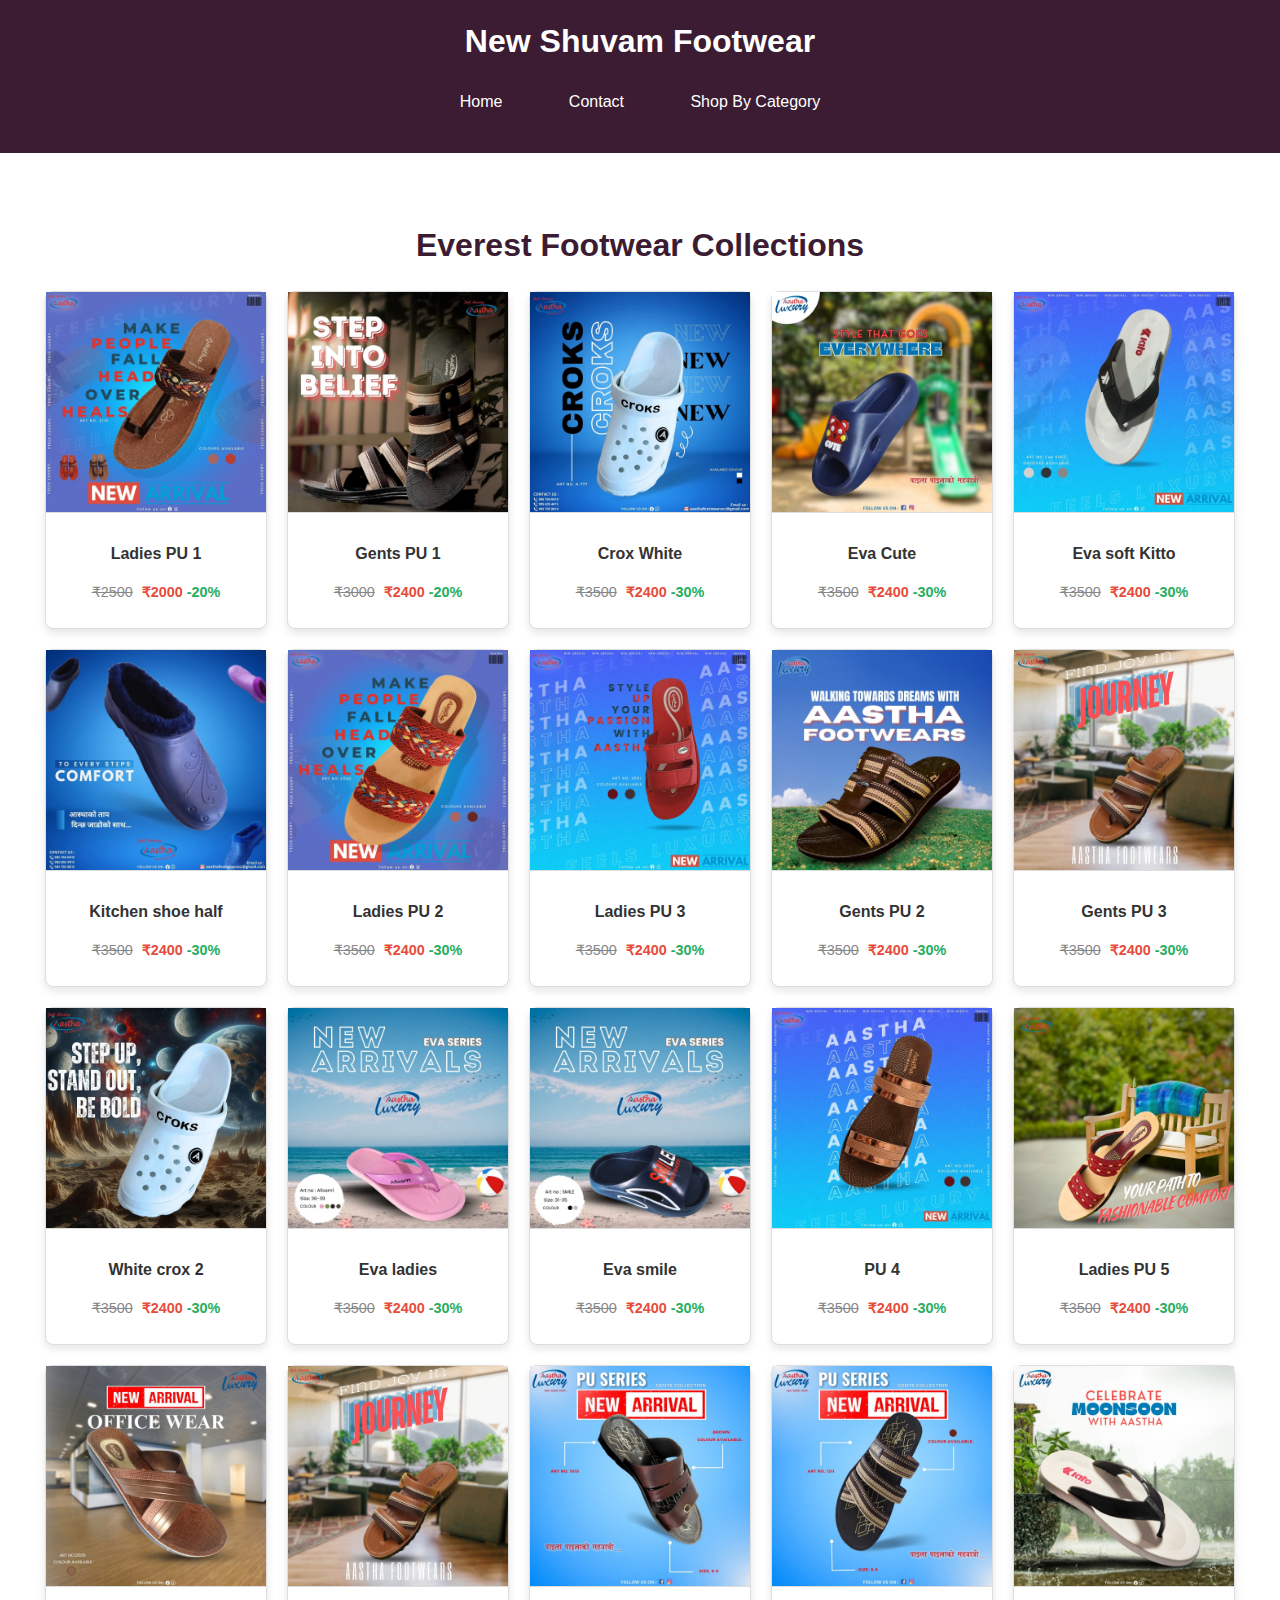
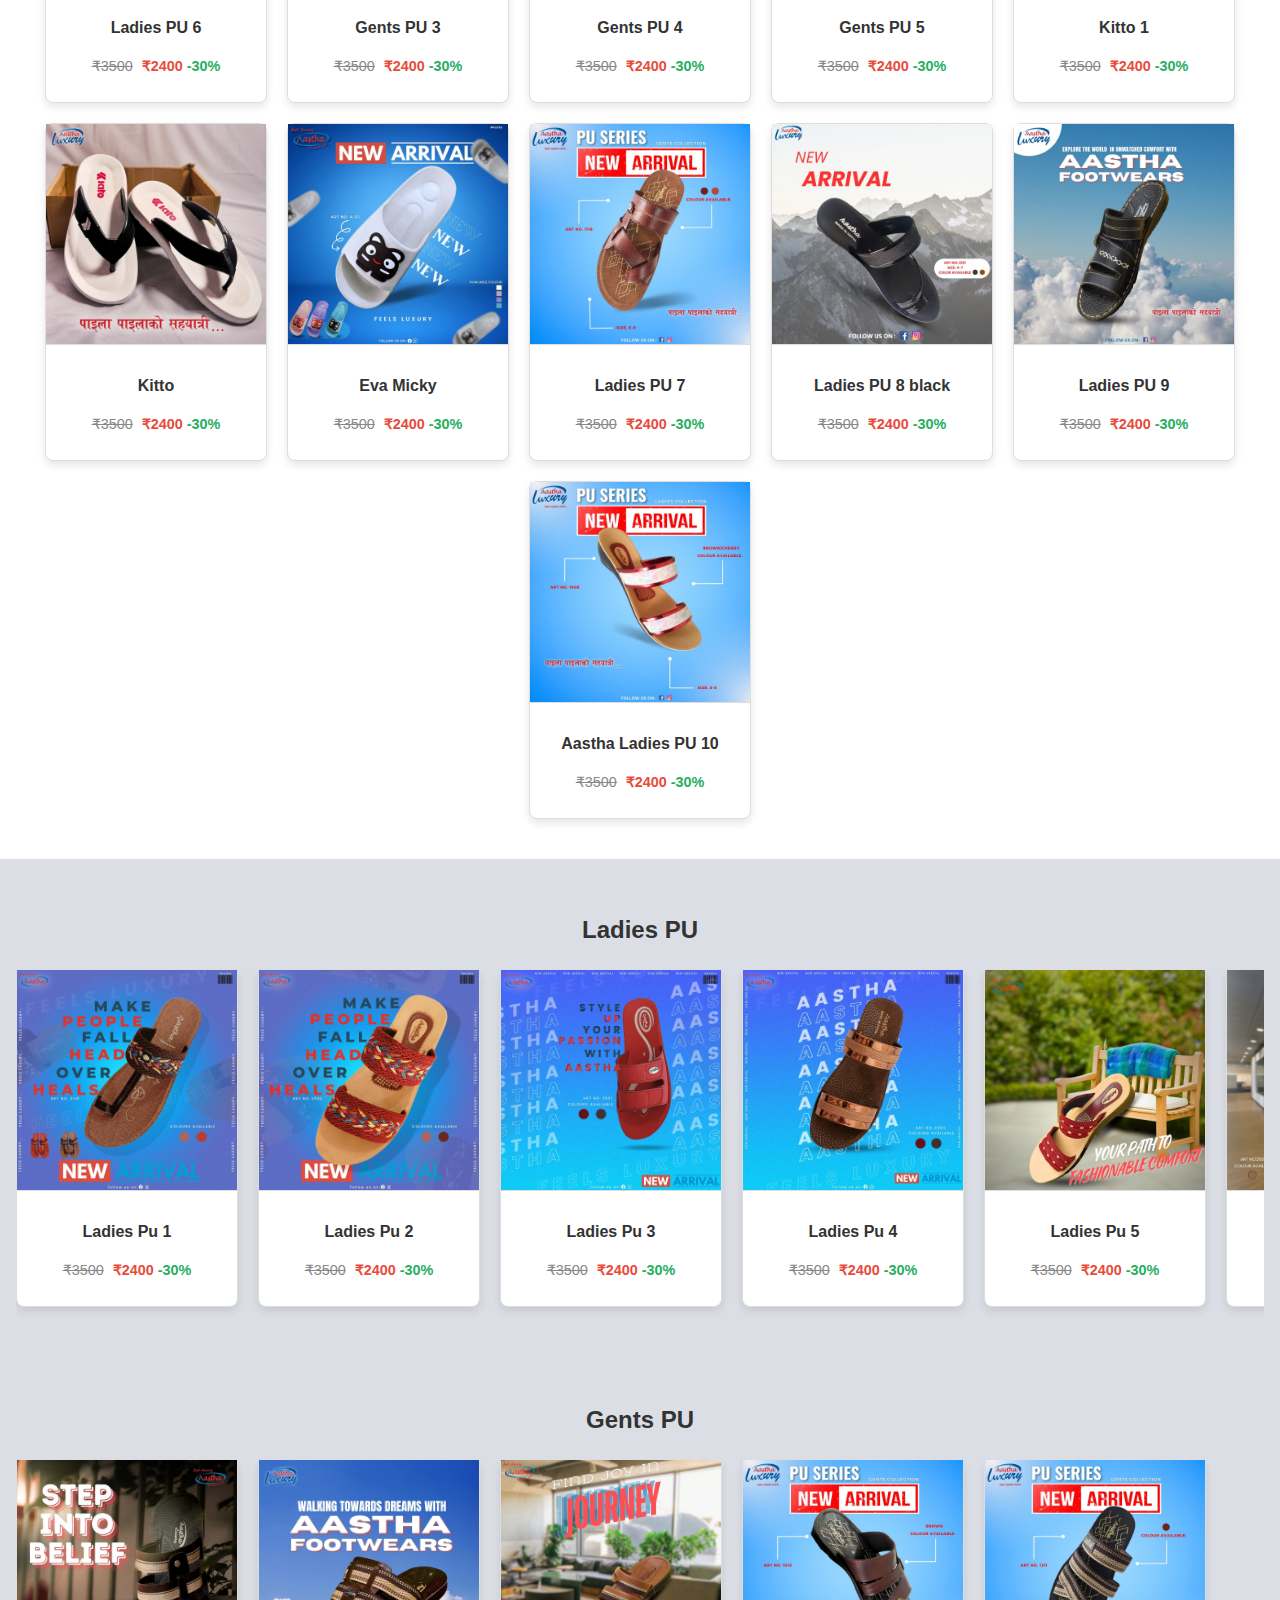
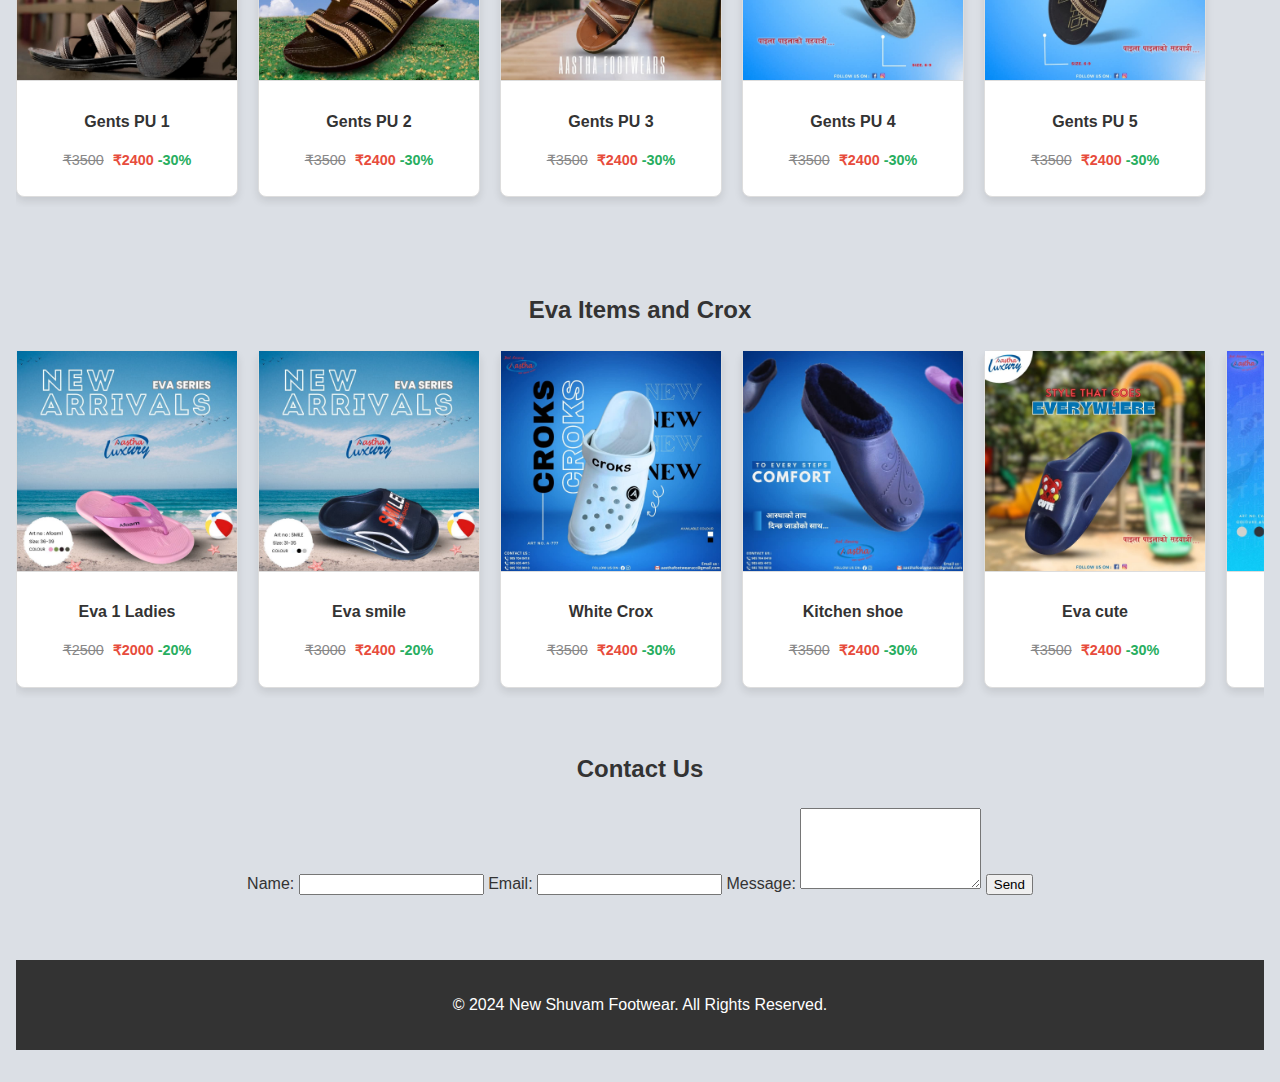
==== aastha.html @ c4bee411 "Add files via upload" ====
<!DOCTYPE html>
<html lang="en" style="background-color: rgb(219, 223, 229)">
<head>
    <meta charset="UTF-8">
    <meta name="viewport" content="width=device-width, initial-scale=1.0">
    <title>Aastha Footwear</title>
    <link rel="stylesheet" href="./brands.css">
    <link rel="stylesheet" href="./styles.css">
</head>
<body>
    <header>
        <div class="logo">
            <h1>New Shuvam Footwear</h1>
        </div>
        <nav>
            <ul>
                <li><a href="./index.html">Home</a></li>
                <li><a href="#contact">Contact</a></li>
                <li>
                    <div class="dropdown">
                        <button>Shop By Category</button>
                        <div class="dropdown-content">
                            <a href="#ladies-pu">Ladies PU</a>
                            <a href="#gents-pu">Gents PU</a>
                            <a href="#eva-items">Eva Items</a>
                        </div>
                    </div>
                </li>
            </ul>
        </nav>
    </header>

    <section id="products" class="product-section">
        <h2>Everest Footwear Collections</h2>
        <div class="flex-container">
            <div class="product-card">
                <img src="./Aastha items/Aastha Pu 1.jpeg" alt="Aastha PU 1">
                <div class="product-details">
                    <p class="product-title">Ladies PU 1</p>
                    <p class="product-price">
                        <span class="original-price">₹2500</span>
                        <span class="discount-price">₹2000</span>
                        <span class="discount-percent">-20%</span>
                    </p>
                </div>
            </div>

            <div class="product-card">
                <img src="./Aastha items/Aastha gents Pu 1.jpeg" alt="Aastha gents Pu 1">
                <div class="product-details">
                    <p class="product-title">Gents PU 1</p>
                    <p class="product-price">
                        <span class="original-price">₹3000</span>
                        <span class="discount-price">₹2400</span>
                        <span class="discount-percent">-20%</span>
                    </p>
                </div>
            </div>

            <div class="product-card">
                <img src="./Aastha items/Aastha Crox.jpeg" alt="White Crox">
                <div class="product-details">
                    <p class="product-title">Crox White</p>
                    <p class="product-price">
                        <span class="original-price">₹3500</span>
                        <span class="discount-price">₹2400</span>
                        <span class="discount-percent">-30%</span>
                    </p>
                </div>
            </div>

            <div class="product-card">
                <img src="./Aastha items/Aastha eva 3 cute.jpeg" alt="Eva cute">
                <div class="product-details">
                    <p class="product-title">Eva Cute</p>
                    <p class="product-price">
                        <span class="original-price">₹3500</span>
                        <span class="discount-price">₹2400</span>
                        <span class="discount-percent">-30%</span>
                    </p>
                </div>
            </div>

            <div class="product-card">
                <img src="./Aastha items/Aastha eva soft.jpeg" alt="Eva soft">
                <div class="product-details">
                    <p class="product-title">Eva soft Kitto</p>
                    <p class="product-price">
                        <span class="original-price">₹3500</span>
                        <span class="discount-price">₹2400</span>
                        <span class="discount-percent">-30%</span>
                    </p>
                </div>
            </div>

            <div class="product-card">
                <img src="./Aastha items/Aastha kitchen shoe.jpeg" alt="Kitchen shoe half">
                <div class="product-details">
                    <p class="product-title">Kitchen shoe half</p>
                    <p class="product-price">
                        <span class="original-price">₹3500</span>
                        <span class="discount-price">₹2400</span>
                        <span class="discount-percent">-30%</span>
                    </p>
                </div>
            </div>

            <div class="product-card">
                <img src="./Aastha items/Aastha Pu 2.jpeg" alt="Ladies PU 2">
                <div class="product-details">
                    <p class="product-title">Ladies PU 2</p>
                    <p class="product-price">
                        <span class="original-price">₹3500</span>
                        <span class="discount-price">₹2400</span>
                        <span class="discount-percent">-30%</span>
                    </p>
                </div>
            </div>

            <div class="product-card">
                <img src="./Aastha items/Aastha Pu 3.jpeg" alt="Ladies PU 3">
                <div class="product-details">
                    <p class="product-title">Ladies PU 3</p>
                    <p class="product-price">
                        <span class="original-price">₹3500</span>
                        <span class="discount-price">₹2400</span>
                        <span class="discount-percent">-30%</span>
                    </p>
                </div>
            </div>

            <div class="product-card">
                <img src="./Aastha items/Aastha gents Pu 2.jpeg" alt="Gents PU 2">
                <div class="product-details">
                    <p class="product-title">Gents PU 2</p>
                    <p class="product-price">
                        <span class="original-price">₹3500</span>
                        <span class="discount-price">₹2400</span>
                        <span class="discount-percent">-30%</span>
                    </p>
                </div>
            </div>

            <div class="product-card">
                <img src="./Aastha items/Aastha gents Pu 3.jpeg" alt="Gents PU 3">
                <div class="product-details">
                    <p class="product-title">Gents PU 3</p>
                    <p class="product-price">
                        <span class="original-price">₹3500</span>
                        <span class="discount-price">₹2400</span>
                        <span class="discount-percent">-30%</span>
                    </p>
                </div>
            </div>

            <div class="product-card">
                <img src="./Aastha items/Aastha crox 2.jpeg" alt="White crox 2">
                <div class="product-details">
                    <p class="product-title">White crox 2</p>
                    <p class="product-price">
                        <span class="original-price">₹3500</span>
                        <span class="discount-price">₹2400</span>
                        <span class="discount-percent">-30%</span>
                    </p>
                </div>
            </div>

            <div class="product-card">
                <img src="./Aastha items/Aastha eva 1.jpeg" alt="Eva ladies ">
                <div class="product-details">
                    <p class="product-title">Eva ladies</p>
                    <p class="product-price">
                        <span class="original-price">₹3500</span>
                        <span class="discount-price">₹2400</span>
                        <span class="discount-percent">-30%</span>
                    </p>
                </div>
            </div>

            <div class="product-card">
                <img src="./Aastha items/Aastha eva 2 smile.jpeg" alt="Eva smile">
                <div class="product-details">
                    <p class="product-title">Eva smile</p>
                    <p class="product-price">
                        <span class="original-price">₹3500</span>
                        <span class="discount-price">₹2400</span>
                        <span class="discount-percent">-30%</span>
                    </p>
                </div>
            </div>

            <div class="product-card">
                <img src="./Aastha items/Aastha Pu 4.jpeg" alt="PU 4">
                <div class="product-details">
                    <p class="product-title">PU 4</p>
                    <p class="product-price">
                        <span class="original-price">₹3500</span>
                        <span class="discount-price">₹2400</span>
                        <span class="discount-percent">-30%</span>
                    </p>
                </div>
            </div>

            <div class="product-card">
                <img src="./Aastha items/Aastha Pu 5.jpeg" alt="Ladies PU 5">
                <div class="product-details">
                    <p class="product-title">Ladies PU 5</p>
                    <p class="product-price">
                        <span class="original-price">₹3500</span>
                        <span class="discount-price">₹2400</span>
                        <span class="discount-percent">-30%</span>
                    </p>
                </div>
            </div>

            <div class="product-card">
                <img src="./Aastha items/Aastha Pu 6.jpeg" alt="Ladies PU 6">
                <div class="product-details">
                    <p class="product-title">Ladies PU 6</p>
                    <p class="product-price">
                        <span class="original-price">₹3500</span>
                        <span class="discount-price">₹2400</span>
                        <span class="discount-percent">-30%</span>
                    </p>
                </div>
            </div>

            <div class="product-card">
                <img src="./Aastha items/Aastha gents Pu 3.jpeg" alt="Gents PU 3">
                <div class="product-details">
                    <p class="product-title">Gents PU 3</p>
                    <p class="product-price">
                        <span class="original-price">₹3500</span>
                        <span class="discount-price">₹2400</span>
                        <span class="discount-percent">-30%</span>
                    </p>
                </div>
            </div>

            <div class="product-card">
                <img src="./Aastha items/Aastha gents Pu 4.jpeg" alt="Gents PU 4">
                <div class="product-details">
                    <p class="product-title">Gents PU 4</p>
                    <p class="product-price">
                        <span class="original-price">₹3500</span>
                        <span class="discount-price">₹2400</span>
                        <span class="discount-percent">-30%</span>
                    </p>
                </div>
            </div>

            <div class="product-card">
                <img src="./Aastha items/Aastha gents Pu 5.jpeg" alt="Gents PU 5">
                <div class="product-details">
                    <p class="product-title">Gents PU 5</p>
                    <p class="product-price">
                        <span class="original-price">₹3500</span>
                        <span class="discount-price">₹2400</span>
                        <span class="discount-percent">-30%</span>
                    </p>
                </div>
            </div>

            <div class="product-card">
                <img src="./Aastha items/Aastha kitto 1.jpeg" alt="Kitto 1">
                <div class="product-details">
                    <p class="product-title">Kitto 1</p>
                    <p class="product-price">
                        <span class="original-price">₹3500</span>
                        <span class="discount-price">₹2400</span>
                        <span class="discount-percent">-30%</span>
                    </p>
                </div>
            </div>

            <div class="product-card">
                <img src="./Aastha items/Aastha kitto.jpeg" alt="Kitto">
                <div class="product-details">
                    <p class="product-title">Kitto</p>
                    <p class="product-price">
                        <span class="original-price">₹3500</span>
                        <span class="discount-price">₹2400</span>
                        <span class="discount-percent">-30%</span>
                    </p>
                </div>
            </div>

            <div class="product-card">
                <img src="./Aastha items/Aastha micky.jpeg" alt="Eva micky">
                <div class="product-details">
                    <p class="product-title">Eva Micky</p>
                    <p class="product-price">
                        <span class="original-price">₹3500</span>
                        <span class="discount-price">₹2400</span>
                        <span class="discount-percent">-30%</span>
                    </p>
                </div>
            </div>

            <div class="product-card">
                <img src="./Aastha items/Aastha Pu 7.jpeg" alt="Ladies PU 7">
                <div class="product-details">
                    <p class="product-title">Ladies PU 7</p>
                    <p class="product-price">
                        <span class="original-price">₹3500</span>
                        <span class="discount-price">₹2400</span>
                        <span class="discount-percent">-30%</span>
                    </p>
                </div>
            </div>

            <div class="product-card">
                <img src="./Aastha items/Aastha Pu 8.jpeg" alt="Ladies PU 8 black">
                <div class="product-details">
                    <p class="product-title">Ladies PU 8 black</p>
                    <p class="product-price">
                        <span class="original-price">₹3500</span>
                        <span class="discount-price">₹2400</span>
                        <span class="discount-percent">-30%</span>
                    </p>
                </div>
            </div>

            <div class="product-card">
                <img src="./Aastha items/Aastha Pu 9.jpeg" alt="Gents PU 9">
                <div class="product-details">
                    <p class="product-title">Ladies PU 9</p>
                    <p class="product-price">
                        <span class="original-price">₹3500</span>
                        <span class="discount-price">₹2400</span>
                        <span class="discount-percent">-30%</span>
                    </p>
                </div>
            </div>

            <div class="product-card">
                <img src="./Aastha items/Aastha Pu 10.jpeg" alt="Ladies PU 10">
                <div class="product-details">
                    <p class="product-title">Aastha Ladies PU 10</p>
                    <p class="product-price">
                        <span class="original-price">₹3500</span>
                        <span class="discount-price">₹2400</span>
                        <span class="discount-percent">-30%</span>
                    </p>
                </div>
            </div>

        </div>
    </section>

    <section id="ladies-pu">
        <h2>Ladies PU</h2>
        <div class="flex-container1">
            <!-- Sports shoes product cards -->
            <div class="product-card">
                <img src="./Aastha items/Aastha Pu 1.jpeg" alt="Aastha Ladies PU 1">
                <div class="product-details">
                    <p class="product-title">Ladies Pu 1</p>
                    <p class="product-price">
                        <span class="original-price">₹3500</span>
                        <span class="discount-price">₹2400</span>
                        <span class="discount-percent">-30%</span>
                    </p>
                </div>
            </div>

            <div class="product-card">
                <img src="./Aastha items/Aastha Pu 2.jpeg" alt="Aastha Ladies PU 2">
                <div class="product-details">
                    <p class="product-title">Ladies Pu 2</p>
                    <p class="product-price">
                        <span class="original-price">₹3500</span>
                        <span class="discount-price">₹2400</span>
                        <span class="discount-percent">-30%</span>
                    </p>
                </div>
            </div>

            <div class="product-card">
                <img src="./Aastha items/Aastha Pu 3.jpeg" alt="Aastha Ladies PU 3">
                <div class="product-details">
                    <p class="product-title">Ladies Pu 3</p>
                    <p class="product-price">
                        <span class="original-price">₹3500</span>
                        <span class="discount-price">₹2400</span>
                        <span class="discount-percent">-30%</span>
                    </p>
                </div>
            </div>

            <div class="product-card">
                <img src="./Aastha items/Aastha Pu 4.jpeg" alt="Aastha Ladies PU 4">
                <div class="product-details">
                    <p class="product-title">Ladies Pu 4</p>
                    <p class="product-price">
                        <span class="original-price">₹3500</span>
                        <span class="discount-price">₹2400</span>
                        <span class="discount-percent">-30%</span>
                    </p>
                </div>
            </div>

            <div class="product-card">
                <img src="./Aastha items/Aastha Pu 5.jpeg" alt="Aastha Ladies PU 5">
                <div class="product-details">
                    <p class="product-title">Ladies Pu 5</p>
                    <p class="product-price">
                        <span class="original-price">₹3500</span>
                        <span class="discount-price">₹2400</span>
                        <span class="discount-percent">-30%</span>
                    </p>
                </div>
            </div>

            <div class="product-card">
                <img src="./Aastha items/Aastha Pu 6.jpeg" alt="Aastha Ladies PU 6">
                <div class="product-details">
                    <p class="product-title">Ladies Pu 6</p>
                    <p class="product-price">
                        <span class="original-price">₹3500</span>
                        <span class="discount-price">₹2400</span>
                        <span class="discount-percent">-30%</span>
                    </p>
                </div>
            </div>

            <div class="product-card">
                <img src="./Aastha items/Aastha Pu 7.jpeg" alt="Aastha Ladies PU 7">
                <div class="product-details">
                    <p class="product-title">Ladies Pu 7</p>
                    <p class="product-price">
                        <span class="original-price">₹3500</span>
                        <span class="discount-price">₹2400</span>
                        <span class="discount-percent">-30%</span>
                    </p>
                </div>
            </div>

            <div class="product-card">
                <img src="./Aastha items/Aastha Pu 8.jpeg" alt="Aastha Ladies PU 8">
                <div class="product-details">
                    <p class="product-title">Ladies Pu 8 black</p>
                    <p class="product-price">
                        <span class="original-price">₹3500</span>
                        <span class="discount-price">₹2400</span>
                        <span class="discount-percent">-30%</span>
                    </p>
                </div>
            </div>

            <div class="product-card">
                <img src="./Aastha items/Aastha Pu 9.jpeg" alt="Aastha Ladies PU 9">
                <div class="product-details">
                    <p class="product-title">Ladies Pu 9</p>
                    <p class="product-price">
                        <span class="original-price">₹3500</span>
                        <span class="discount-price">₹2400</span>
                        <span class="discount-percent">-30%</span>
                    </p>
                </div>
            </div>

            <div class="product-card">
                <img src="./Aastha items/Aastha Pu 10.jpeg" alt="Aastha Ladies PU 10">
                <div class="product-details">
                    <p class="product-title">Ladies Pu 10</p>
                    <p class="product-price">
                        <span class="original-price">₹3500</span>
                        <span class="discount-price">₹2400</span>
                        <span class="discount-percent">-30%</span>
                    </p>
                </div>
            </div>
        </div>
    </section>

    <section id="gents-pu">
        <h2>Gents PU</h2>
        <div class="flex-container1">
            <!-- Gents PU product cards -->
            <div class="product-card">
                <img src="./Aastha items/Aastha gents Pu 1.jpeg" alt="Gents PU 1">
                <div class="product-details">
                    <p class="product-title">Gents PU 1</p>
                    <p class="product-price">
                        <span class="original-price">₹3500</span>
                        <span class="discount-price">₹2400</span>
                        <span class="discount-percent">-30%</span>
                    </p>
                </div>
            </div>

            <div class="product-card">
                <img src="./Aastha items/Aastha gents Pu 2.jpeg" alt="Gents PU 2">
                <div class="product-details">
                    <p class="product-title">Gents PU 2</p>
                    <p class="product-price">
                        <span class="original-price">₹3500</span>
                        <span class="discount-price">₹2400</span>
                        <span class="discount-percent">-30%</span>
                    </p>
                </div>
            </div>

            <div class="product-card">
                <img src="./Aastha items/Aastha gents Pu 3.jpeg" alt="Gents PU 3">
                <div class="product-details">
                    <p class="product-title">Gents PU 3</p>
                    <p class="product-price">
                        <span class="original-price">₹3500</span>
                        <span class="discount-price">₹2400</span>
                        <span class="discount-percent">-30%</span>
                    </p>
                </div>
            </div>

            <div class="product-card">
                <img src="./Aastha items/Aastha gents Pu 4.jpeg" alt="Gents PU 4">
                <div class="product-details">
                    <p class="product-title">Gents PU 4</p>
                    <p class="product-price">
                        <span class="original-price">₹3500</span>
                        <span class="discount-price">₹2400</span>
                        <span class="discount-percent">-30%</span>
                    </p>
                </div>
            </div>

            <div class="product-card">
                <img src="./Aastha items/Aastha gents Pu 5.jpeg" alt="Gents PU 5">
                <div class="product-details">
                    <p class="product-title">Gents PU 5</p>
                    <p class="product-price">
                        <span class="original-price">₹3500</span>
                        <span class="discount-price">₹2400</span>
                        <span class="discount-percent">-30%</span>
                    </p>
                </div>
            </div>
        </div>
    </section>

    <section id="eva-items">
        <h2>Eva Items and Crox</h2>
        <div class="flex-container1">
            <div class="product-card">
                <img src="./Aastha items/Aastha eva 1.jpeg" alt="Eva 1 ladies">
                <div class="product-details">
                    <p class="product-title">Eva 1 Ladies</p>
                    <p class="product-price">
                        <span class="original-price">₹2500</span>
                        <span class="discount-price">₹2000</span>
                        <span class="discount-percent">-20%</span>
                    </p>
                </div>
            </div>

            <div class="product-card">
                <img src="./Aastha items/Aastha eva 2 smile.jpeg" alt="Eva 2 smile">
                <div class="product-details">
                    <p class="product-title">Eva smile</p>
                    <p class="product-price">
                        <span class="original-price">₹3000</span>
                        <span class="discount-price">₹2400</span>
                        <span class="discount-percent">-20%</span>
                    </p>
                </div>
            </div>

            <div class="product-card">
                <img src="./Aastha items/Aastha Crox.jpeg" alt="White Crox">
                <div class="product-details">
                    <p class="product-title">White Crox</p>
                    <p class="product-price">
                        <span class="original-price">₹3500</span>
                        <span class="discount-price">₹2400</span>
                        <span class="discount-percent">-30%</span>
                    </p>
                </div>
            </div>

            <div class="product-card">
                <img src="./Aastha items/Aastha kitchen shoe.jpeg" alt="Kitchen shoe">
                <div class="product-details">
                    <p class="product-title">Kitchen shoe</p>
                    <p class="product-price">
                        <span class="original-price">₹3500</span>
                        <span class="discount-price">₹2400</span>
                        <span class="discount-percent">-30%</span>
                    </p>
                </div>
            </div>

            <div class="product-card">
                <img src="./Aastha items/Aastha eva 3 cute.jpeg" alt="Eva Cute">
                <div class="product-details">
                    <p class="product-title">Eva cute</p>
                    <p class="product-price">
                        <span class="original-price">₹3500</span>
                        <span class="discount-price">₹2400</span>
                        <span class="discount-percent">-30%</span>
                    </p>
                </div>
            </div>

            <div class="product-card">
                <img src="./Aastha items/Aastha eva soft.jpeg" alt="Eva soft">
                <div class="product-details">
                    <p class="product-title">Eva soft</p>
                    <p class="product-price">
                        <span class="original-price">₹3500</span>
                        <span class="discount-price">₹2400</span>
                        <span class="discount-percent">-30%</span>
                    </p>
                </div>
            </div>

            <div class="product-card">
                <img src="./Aastha items/Aastha micky.jpeg" alt="Eva micky">
                <div class="product-details">
                    <p class="product-title">Eva micky</p>
                    <p class="product-price">
                        <span class="original-price">₹3500</span>
                        <span class="discount-price">₹2400</span>
                        <span class="discount-percent">-30%</span>
                    </p>
                </div>
            </div>

            <div class="product-card">
                <img src="./Aastha items/Aastha crox 2.jpeg" alt="Crox 2">
                <div class="product-details">
                    <p class="product-title">Eva Crox white</p>
                    <p class="product-price">
                        <span class="original-price">₹3500</span>
                        <span class="discount-price">₹2400</span>
                        <span class="discount-percent">-30%</span>
                    </p>
                </div>
            </div>

            <div class="product-card">
                <img src="./Aastha items/Aastha kitto.jpeg" alt="Kitto">
                <div class="product-details">
                    <p class="product-title">Kitto</p>
                    <p class="product-price">
                        <span class="original-price">₹3500</span>
                        <span class="discount-price">₹2400</span>
                        <span class="discount-percent">-30%</span>
                    </p>
                </div>
            </div>
        </div>    

    <section id="contact">
        <h2>Contact Us</h2>
        <form>
            <label for="name">Name:</label>
            <input type="text" id="name" name="name" required>

            <label for="email">Email:</label>
            <input type="email" id="email" name="email" required>

            <label for="message">Message:</label>
            <textarea id="message" name="message" rows="5" required></textarea>

            <button type="submit">Send</button>
        </form>
    </section>

    <footer>
        <p>&copy; 2024 New Shuvam Footwear. All Rights Reserved.</p>
    </footer>

    <script>
        // Smooth scrolling for category links
        document.querySelectorAll('.dropdown-content a').forEach(link => {
            link.addEventListener('click', function(event) {
                event.preventDefault();
                const targetId = this.getAttribute('href').slice(1);
                const targetSection = document.getElementById(targetId);
                targetSection.scrollIntoView({ behavior: 'smooth' });
            });
        });
    </script>
</body>
</html>
---- brands.css ----
body {
    font-family: Arial, sans-serif;
    margin: 0;
    padding: 0;
    background-color: rgb(219, 223, 229);
    color: #333;
}

/* Products Section Styles */
.product-section {
    padding: 40px 20px;
    background: #fff;
    text-align: center;
}

.product-section h2 {
    font-size: 2rem;
    margin-bottom: 20px;
    color: #3B1C32;
}

.flex-container {
    display: flex;
    flex-wrap: wrap;
    justify-content: center;
    gap: 20px;
}

.flex-container1 {
    display: flex;
    flex-wrap: nowrap;  /* Keep items in a single row */
    justify-content: flex-start;  /* Align items to the left */
    gap: 20px;
    overflow-x: auto;  /* Allow horizontal scrolling */
    padding-bottom: 10px;  /* Optional: Add space at the bottom for scroll */
}

.product-card {
    width: 220px;  /* Ensure product cards have a fixed width */
    flex-shrink: 0;  /* Prevent shrinking of product cards */
    border: 1px solid #ddd;
    border-radius: 8px;
    background: #fff;
    text-align: center;
    box-shadow: 0 4px 8px rgba(0, 0, 0, 0.1);
    transition: transform 0.2s, box-shadow 0.2s;
}

.product-card:hover {
    transform: scale(1.05);
    box-shadow: 0 6px 12px rgba(0, 0, 0, 0.2);
}

.product-card img {
    width: 100%;
    height: auto;
    border-bottom: 1px solid #ddd;
}

.product-details {
    padding: 10px;
}

.product-title {
    font-size: 1rem;
    font-weight: bold;
    color: #333;
    margin: 10px 0;
}

.product-price {
    font-size: 0.9rem;
    color: #555;
}

.original-price {
    text-decoration: line-through;
    color: #888;
    margin-right: 5px;
}

.discount-price {
    color: #E74C3C;
    font-weight: bold;
}

.discount-percent {
    color: #27AE60;
    font-weight: bold;
}

.dropdown {
    position: relative;
    display: inline-block;
}

/* Dropdown menu styling */
.dropdown-content {
    display: none;
    position: absolute;
    background-color: white;
    min-width: 160px;
    box-shadow: 0 8px 16px rgba(0, 0, 0, 0.2);
    z-index: 1;
    border-radius: 5px;
}

/* Dropdown menu items */
.dropdown-content a {
    color: black;
    padding: 10px 16px;
    text-decoration: none;
    display: block;
}

/* Hover effects for dropdown items */
.dropdown-content a:hover {
    background-color: lightgrey;
}

/* Show dropdown on hover */
.dropdown:hover .dropdown-content {
    display: block;
}

/* Styling for the dropdown button */
.dropdown button {
    background-color: #3B1C32;
    color: white;
    padding: 10px 16px;
    font-size: 16px;
    border: none;
    cursor: pointer;
    border-radius: 5px;
}

.dropdown button:hover {
    background-color: #563D52;
}
---- styles.css ----
/* General Styles */
body {
    font-family: Arial, sans-serif;
    margin: 0;
    padding: 0;
    line-height: 1.6;
}

header {
    background: #3B1C32;
    color: #fff;
    padding: 1rem 0;
    text-align: center;
}

header .logo h1 {
    margin: 0;
}

nav ul {
    list-style: none;
    padding: 0;
}

nav ul li {
    display: inline;
    margin: 0 15px;
}

nav ul li a {
    color: #fff;
    text-decoration: none;
    padding: 0.5rem 1rem;
    transition: background-color 0.3s, color 0.3s;
}

nav ul li a:hover {
    background-color: #fff;
    color: #3B1C32;
    border-radius: 5px;
}

.hero {
    text-align: center;
    padding: 2rem 1rem;
    background: #f4f4f4;
}

section {
    padding: 2rem 1rem;
    text-align: center;
}

.product-grid {
    display: grid;
    grid-template-columns: repeat(auto-fit, minmax(200px, 1fr));
    gap: 1rem;
}

.product {
    border: 1px solid #ddd;
    padding: 1rem;
    background-color: #FFF9E6; /* Updated to a soft cream color */
    border-radius: 10px;
    box-shadow: 0 4px 6px rgba(0, 0, 0, 0.1);
    transition: transform 0.3s, box-shadow 0.3s;
    text-align: center;
}

.product:hover {
    transform: scale(1.05);
    box-shadow: 0 8px 12px rgba(0, 0, 0, 0.2);
}


.product img {
    width: 120px;
    height: 120px;
    margin-bottom: 1rem;
}

.product h3 {
    margin: 0;
    font-size: 1.2rem;
    color: #3B1C32;
}

footer {
    background: #333;
    color: #fff;
    text-align: center;
    padding: 1rem 0;
    margin-top: 2rem;
}

@media (min-width: 319px) and (max-width: 480px) {
    .logo > img {
        width: 100px;
        height: 100px;
    }
}

@media (min-width: 481px) {
    .logo > img {
        position: absolute;
        top: 4px;
        left: 10px;
        height: 130px;
    }
}

img {
    width: 150px;
    height: 150px;
}
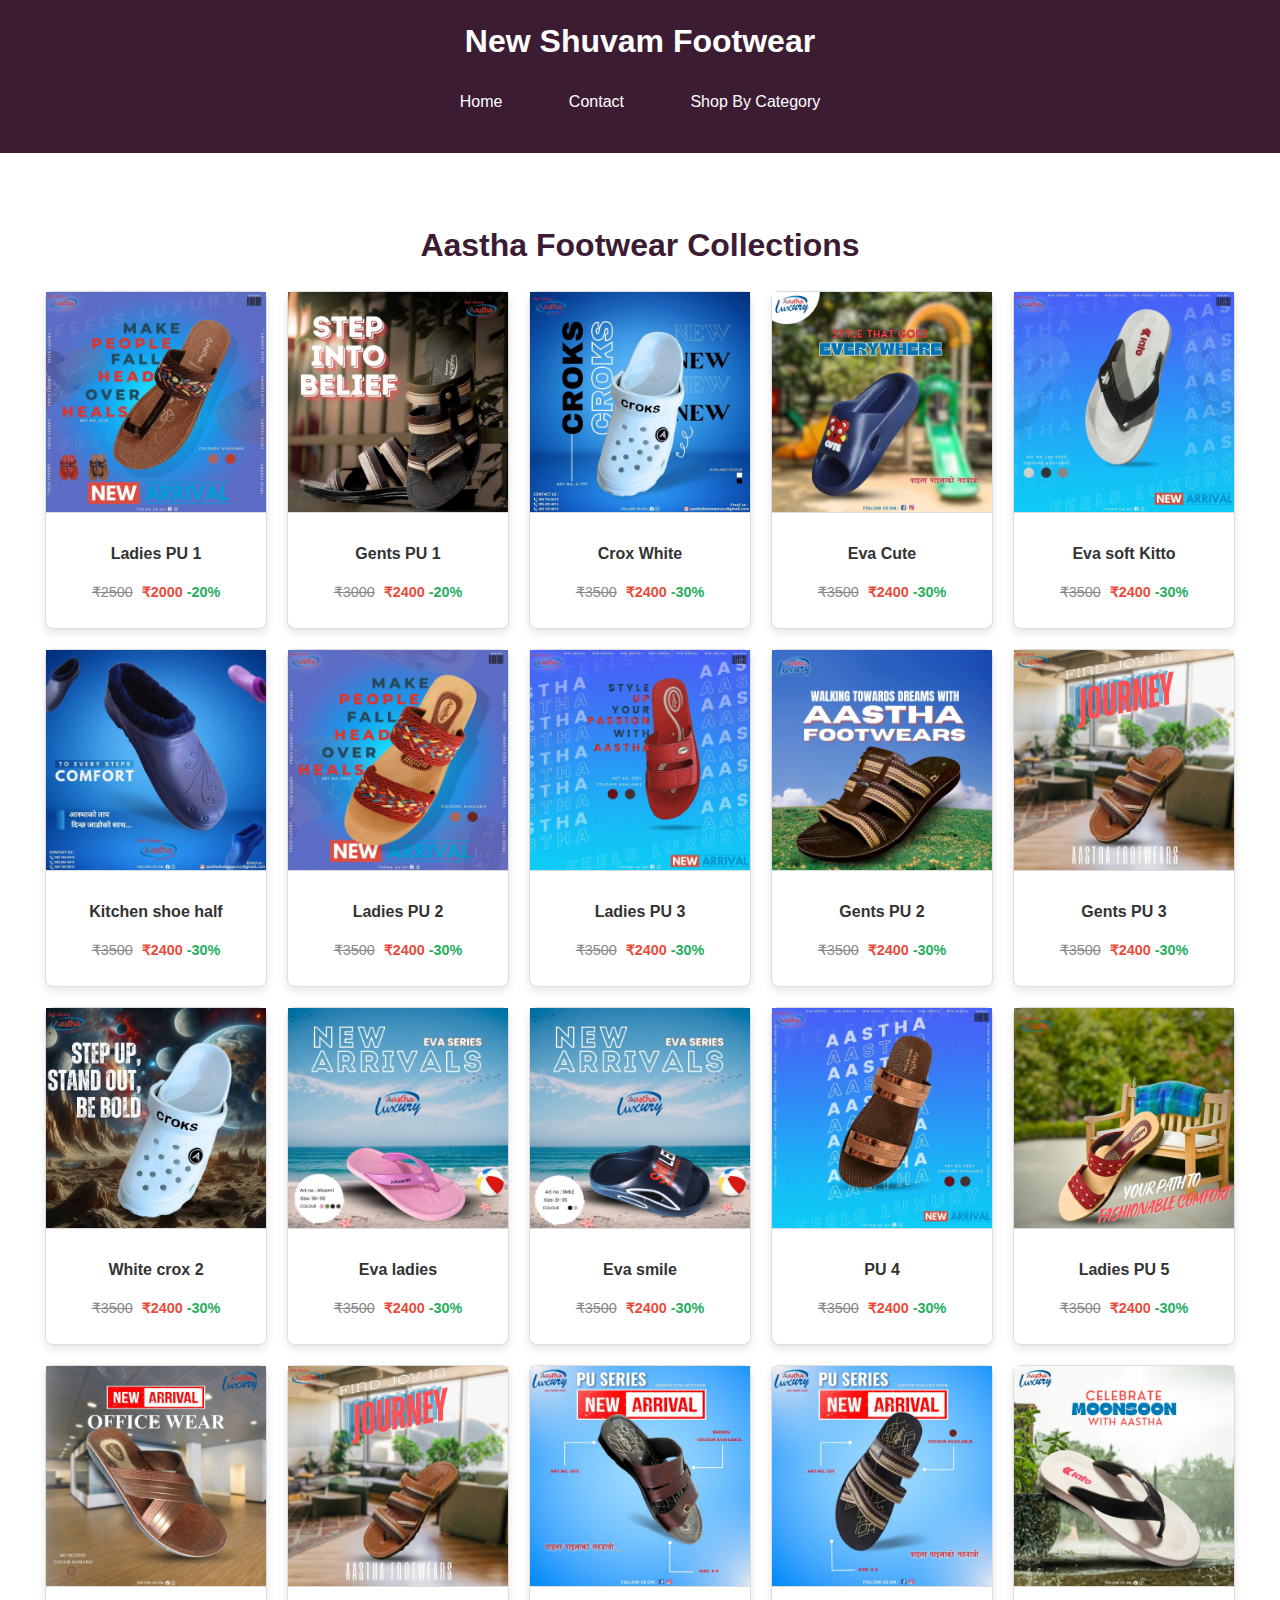
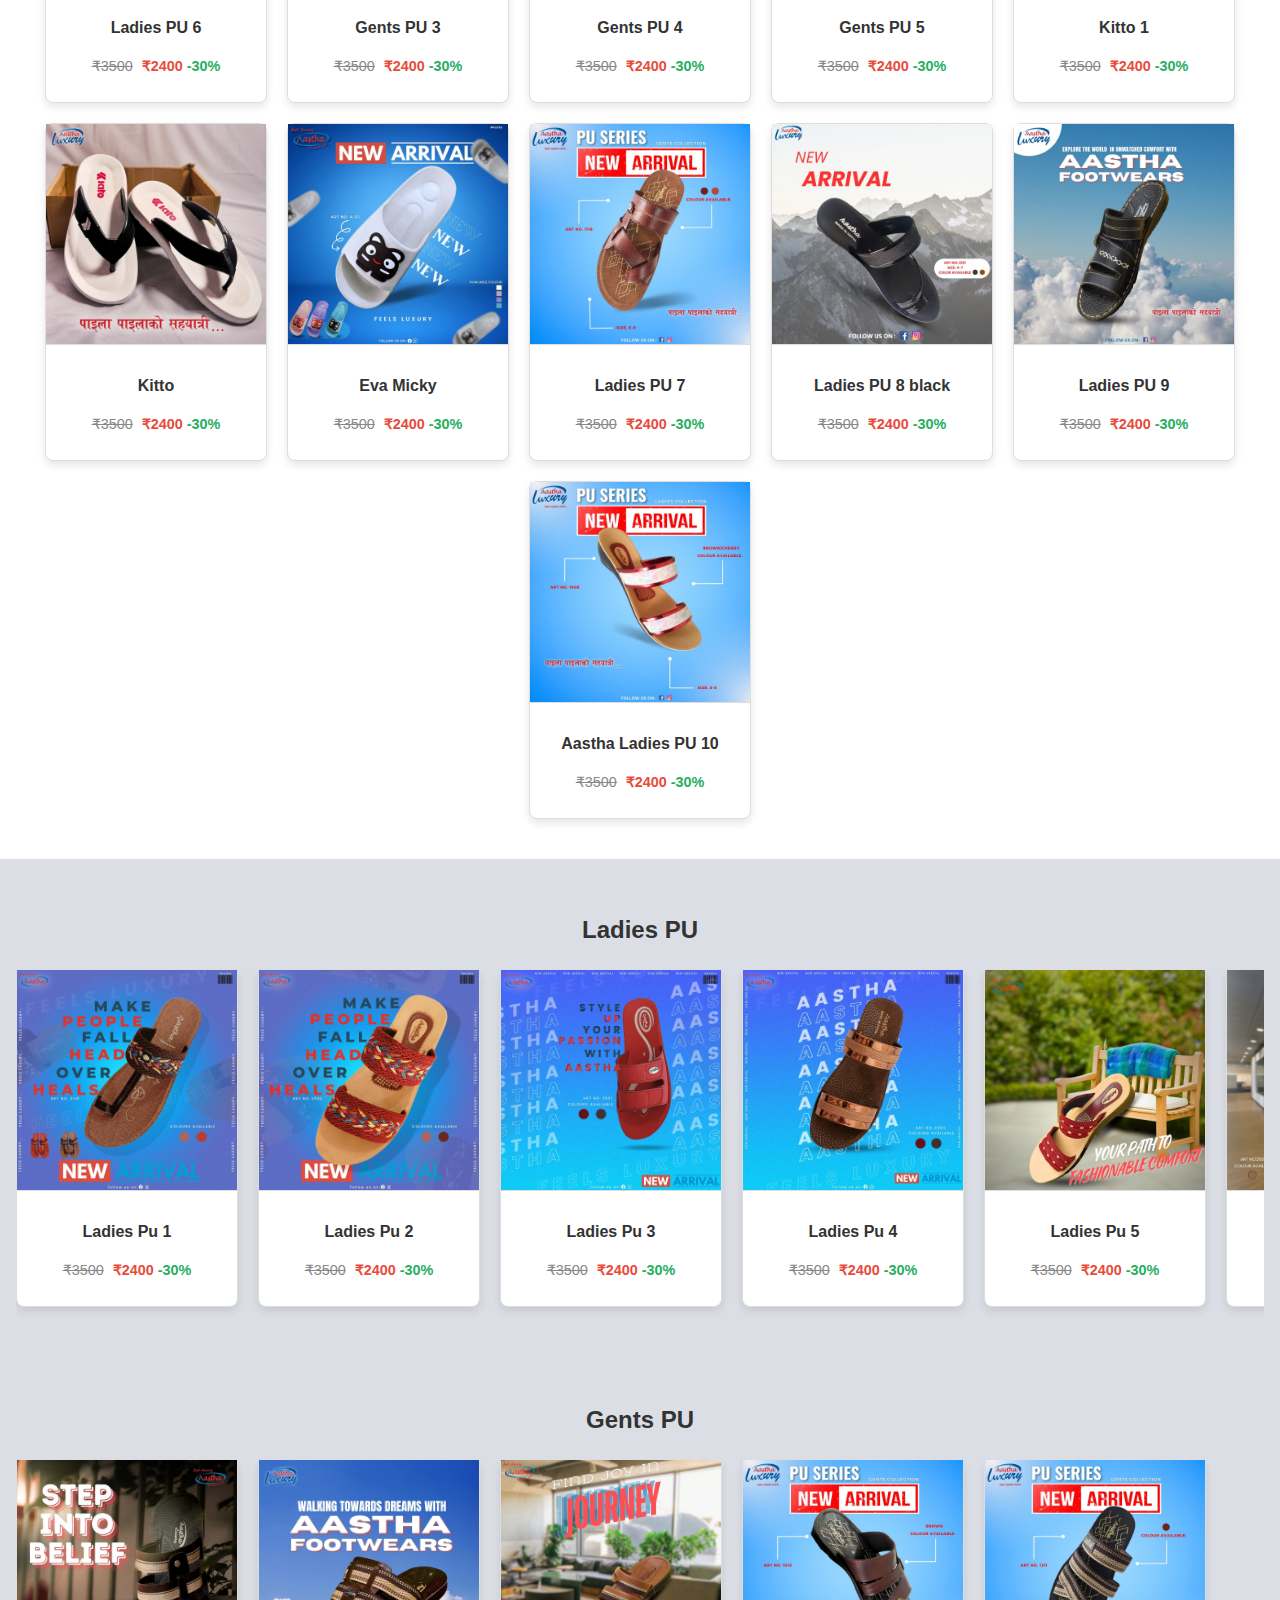
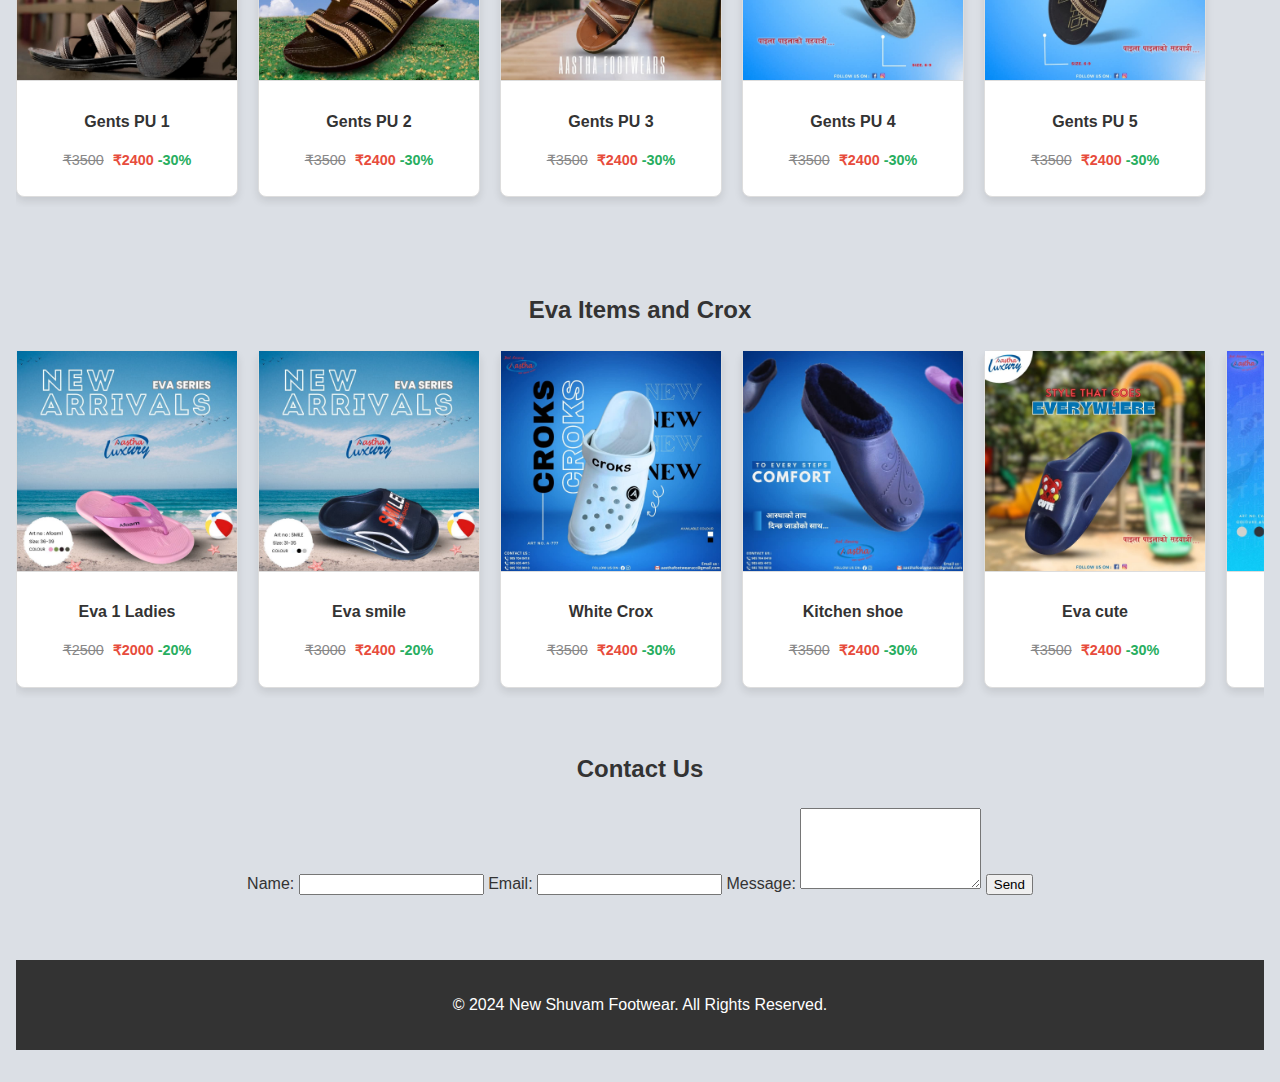
==== commit c744f2f9: "Update aastha.html" ====
--- a/aastha.html
+++ b/aastha.html
@@ -31,7 +31,7 @@
     </header>
 
     <section id="products" class="product-section">
-        <h2>Everest Footwear Collections</h2>
+        <h2>Aastha Footwear Collections</h2>
         <div class="flex-container">
             <div class="product-card">
                 <img src="./Aastha items/Aastha Pu 1.jpeg" alt="Aastha PU 1">
